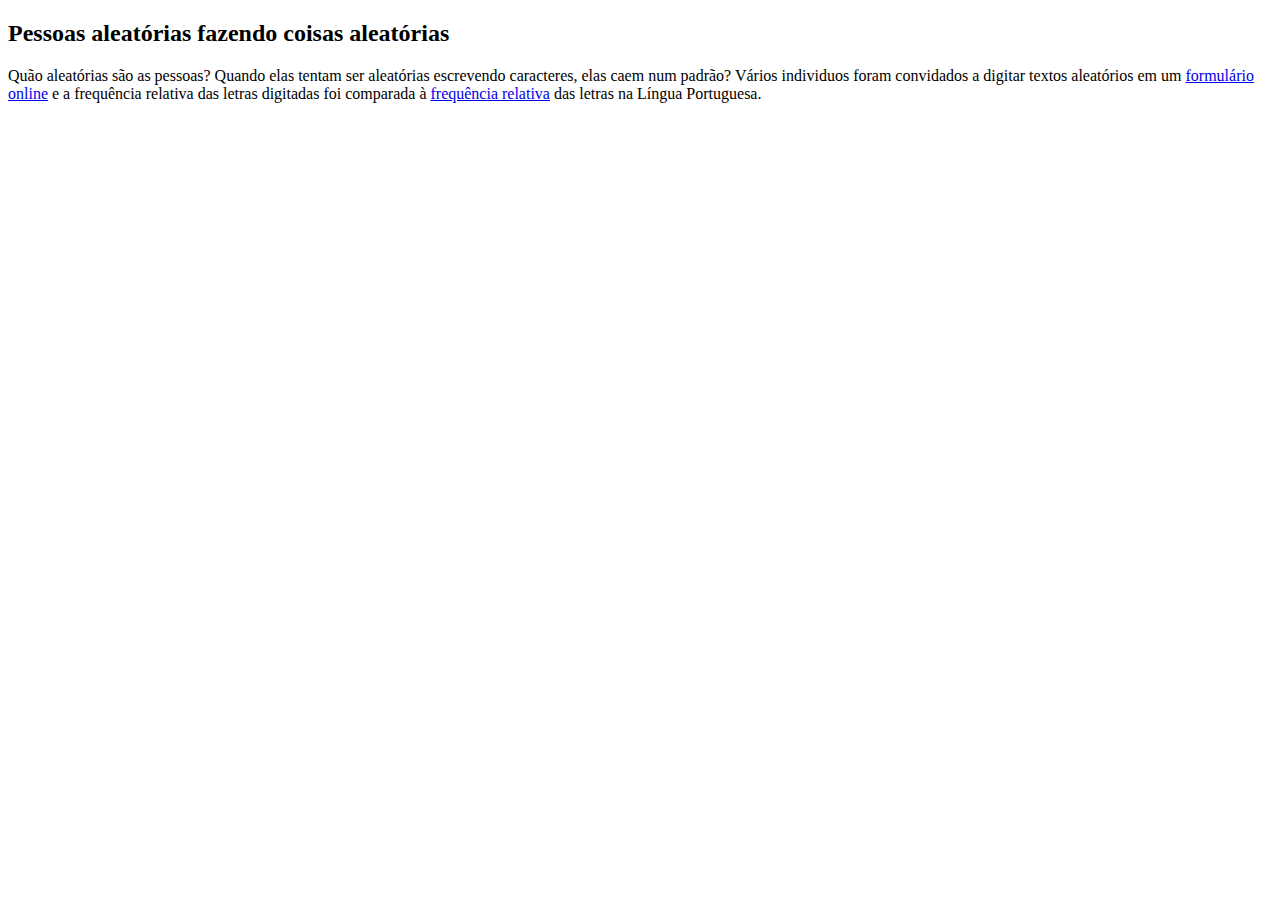
==== index.html @ 422db04c "iniciando melhorias" ====
<!DOCTYPE html>
<html lang="en">
	<head>
		<meta charset="UTF-8">
		<meta name="viewport" content="width=device-width" />
		<title>Pessoas aleatórias fazendo coisas aleatórias</title>
		<link href="css/bootstrap.min.css" rel="stylesheet">
		<link rel="stylesheet" href="css/style.css">
		<script src="//d3js.org/d3.v4.min.js" charset="utf-8"></script>
	</head>
	<body>
		<div class-"container">
			<div class="col-xs-12 col-sm-12 col-md-10 col-md-offset-1 col-lg-10 col-lg-offset-1 col-xl-8 col-xl-offset-2">
				<div class="header">
					<h2>Pessoas aleatórias fazendo coisas aleatórias</h2>
				</div>
				<div class="col-xs-12 col-sm-12 col-md-10 col-md-offset-1 col-lg-10 col-lg-offset-1 col-xl-8 col-xl-offset-2 explanation">
					<span>
						Quão aleatórias são as pessoas? Quando elas tentam ser aleatórias escrevendo caracteres, elas caem num padrão?
						Vários individuos foram convidados a digitar textos aleatórios em um <a href="https://nazareno.typeform.com/to/giC9Vw">formulário online</a> e a frequência relativa das letras digitadas foi comparada à <a href="https://pt.wikipedia.org/wiki/Frequ%C3%AAncia_de_letras#Frequ.C3.AAncias_relativas_das_letras_em_outros_idiomas">frequência relativa</a> das letras na Língua Portuguesa.
					</span>
				</div>
				<div id="stackedBarChart"></div>
				<div id="svg"></div>
				
				<script src="BarChart.js"></script>
				<div class="footer"></div>
			</div>
		</div>
	</body>
</html>
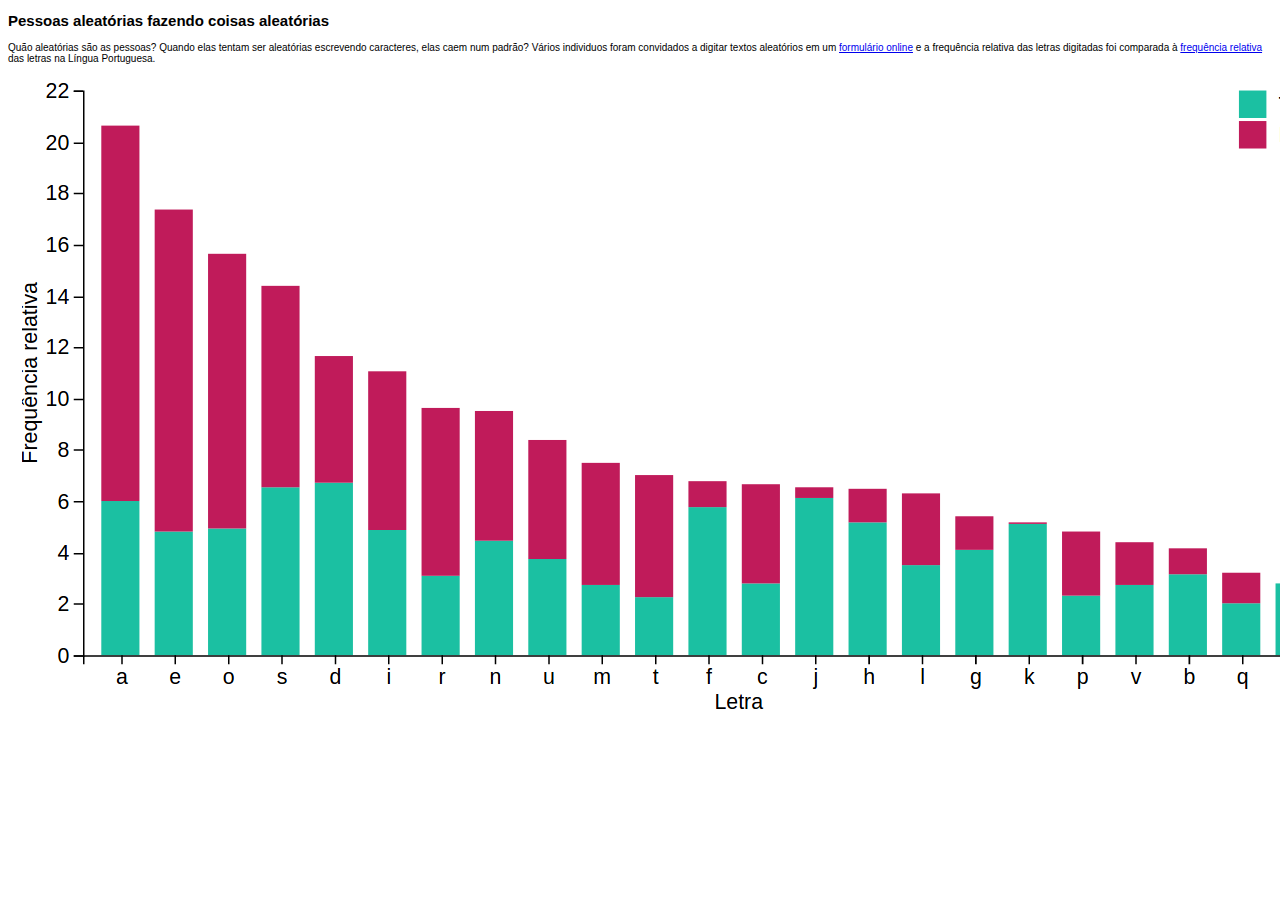
==== commit dc2adddd: "graficos prontos" ====
--- a/index.html
+++ b/index.html
@@ -6,6 +6,7 @@
 		<title>Pessoas aleatórias fazendo coisas aleatórias</title>
 		<link href="css/bootstrap.min.css" rel="stylesheet">
 		<link rel="stylesheet" href="css/style.css">
+		<link rel="stylesheet" href="css/grouped-bar-chart-style.css">
 		<script src="//d3js.org/d3.v4.min.js" charset="utf-8"></script>
 	</head>
 	<body>
@@ -20,12 +21,12 @@
 						Vários individuos foram convidados a digitar textos aleatórios em um <a href="https://nazareno.typeform.com/to/giC9Vw">formulário online</a> e a frequência relativa das letras digitadas foi comparada à <a href="https://pt.wikipedia.org/wiki/Frequ%C3%AAncia_de_letras#Frequ.C3.AAncias_relativas_das_letras_em_outros_idiomas">frequência relativa</a> das letras na Língua Portuguesa.
 					</span>
 				</div>
-				<div id="stackedBarChart"></div>
-				<div id="svg"></div>
-				
-				<script src="BarChart.js"></script>
+
+				<img src="images/grafico-leticia.png">
+				<div id="groupeBarChart"></div>
+				<script src="grouped-bar-chart.js"></script>
 				<div class="footer"></div>
 			</div>
 		</div>
 	</body>
-</html>+</html>
--- a/css/grouped-bar-chart-style.css
+++ b/css/grouped-bar-chart-style.css
@@ -0,0 +1,55 @@
+.axis .domain {
+  display: none;
+}
+
+body {
+  font: 10px sans-serif;
+}
+
+.axis path,
+.axis line {
+  fill: none;
+  stroke: #000;
+  shape-rendering: crispEdges;
+}
+
+.bar {
+  fill: orange;
+}
+
+.bar:hover {
+  fill: orangered ;
+}
+
+.x.axis path {
+  display: none;
+}
+
+.d3-tip {
+  line-height: 1;
+  font-weight: bold;
+  padding: 12px;
+  background: rgba(0, 0, 0, 0.8);
+  color: #fff;
+  border-radius: 2px;
+}
+
+/* Creates a small triangle extender for the tooltip */
+.d3-tip:after {
+  box-sizing: border-box;
+  display: inline;
+  font-size: 10px;
+  width: 100%;
+  line-height: 1;
+  color: rgba(0, 0, 0, 0.8);
+  content: "\25BC";
+  position: absolute;
+  text-align: center;
+}
+
+/* Style northward tooltips differently */
+.d3-tip.n:after {
+  margin: -1px 0 0 0;
+  top: 100%;
+  left: 0;
+}
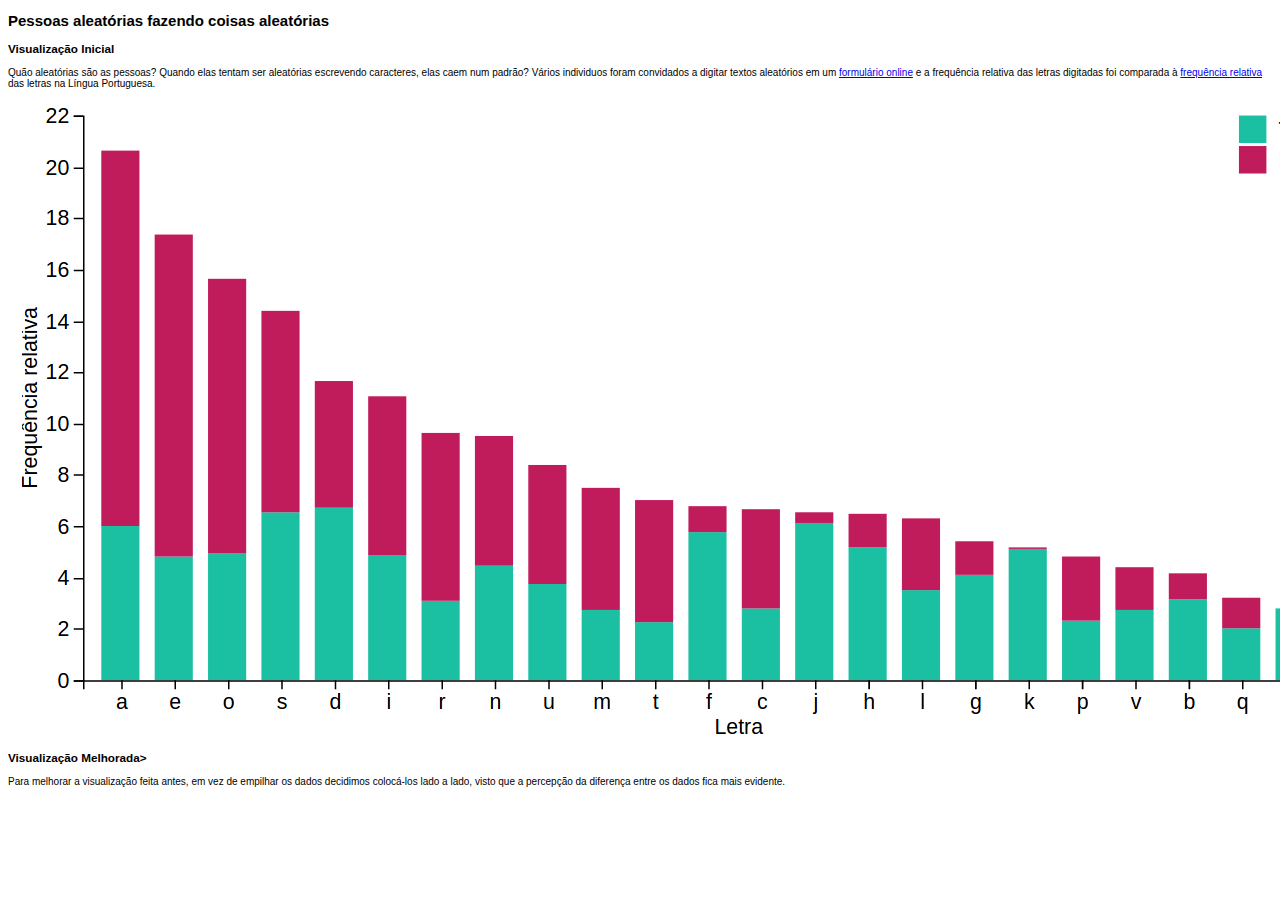
==== commit 452cfe9f: "iniciando textos" ====
--- a/index.html
+++ b/index.html
@@ -15,15 +15,28 @@
 				<div class="header">
 					<h2>Pessoas aleatórias fazendo coisas aleatórias</h2>
 				</div>
-				<div class="col-xs-12 col-sm-12 col-md-10 col-md-offset-1 col-lg-10 col-lg-offset-1 col-xl-8 col-xl-offset-2 explanation">
+				<div class=".col-sm-5 .col-md-6">
+					<h3>Visualização Inicial</h3>
 					<span>
 						Quão aleatórias são as pessoas? Quando elas tentam ser aleatórias escrevendo caracteres, elas caem num padrão?
 						Vários individuos foram convidados a digitar textos aleatórios em um <a href="https://nazareno.typeform.com/to/giC9Vw">formulário online</a> e a frequência relativa das letras digitadas foi comparada à <a href="https://pt.wikipedia.org/wiki/Frequ%C3%AAncia_de_letras#Frequ.C3.AAncias_relativas_das_letras_em_outros_idiomas">frequência relativa</a> das letras na Língua Portuguesa.
 					</span>
+
+					<img src="images/grafico-leticia.png">
+
 				</div>
 
-				<img src="images/grafico-leticia.png">
-				<div id="groupeBarChart"></div>
+				<div class=".col-sm-5 .col-md-6">
+					<h3>Visualização Melhorada></h3>
+					<span>
+						Para melhorar a visualização feita antes, em vez de empilhar os dados decidimos colocá-los lado a lado, visto que a percepção da diferença entre os dados fica mais evidente.
+					</span>
+
+					<div id="groupeBarChart"</div>
+
+				</div>
+
+
 				<script src="grouped-bar-chart.js"></script>
 				<div class="footer"></div>
 			</div>
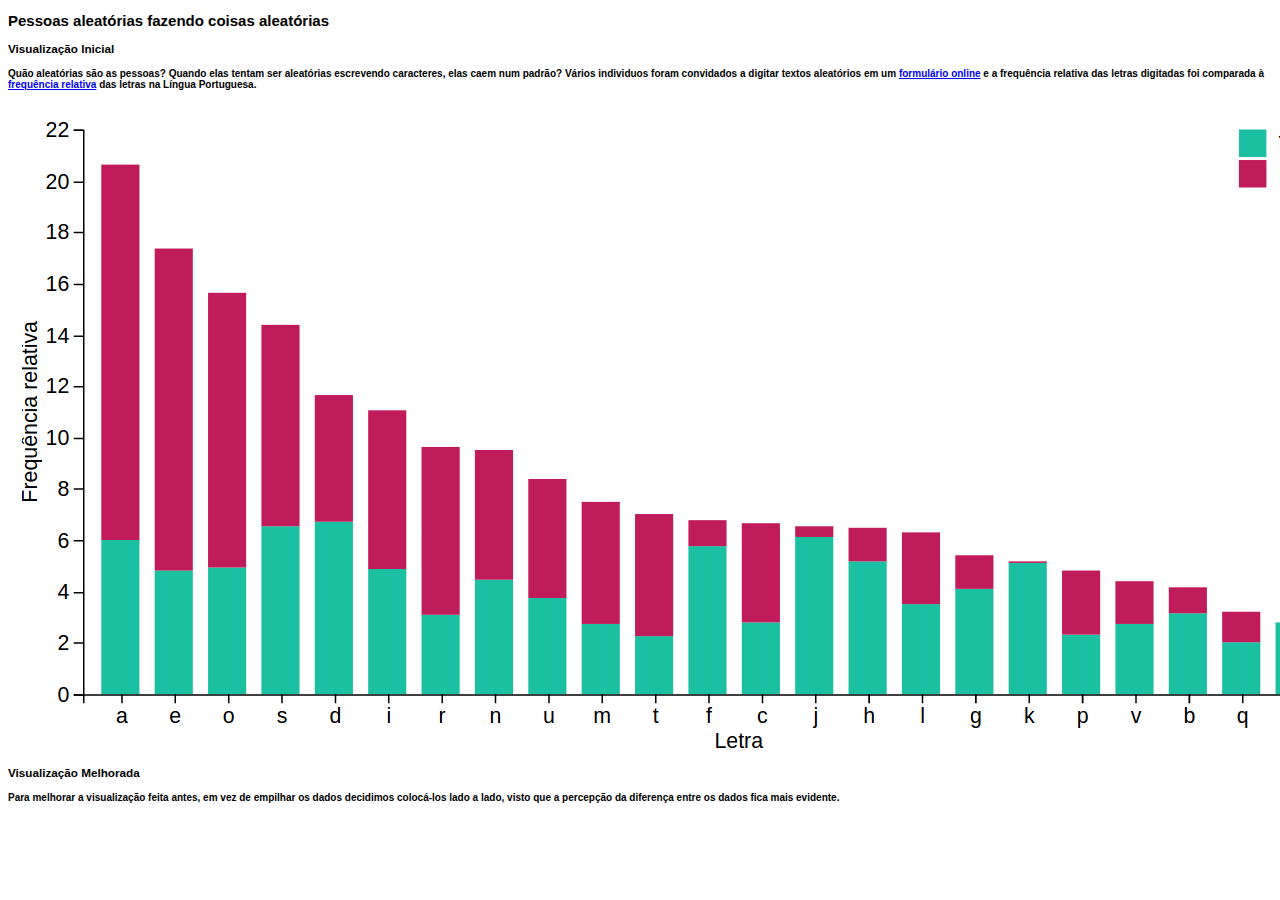
==== commit ee51a486: "ajustando textos" ====
--- a/index.html
+++ b/index.html
@@ -17,20 +17,20 @@
 				</div>
 				<div class=".col-sm-5 .col-md-6">
 					<h3>Visualização Inicial</h3>
-					<span>
+					<h4>
 						Quão aleatórias são as pessoas? Quando elas tentam ser aleatórias escrevendo caracteres, elas caem num padrão?
 						Vários individuos foram convidados a digitar textos aleatórios em um <a href="https://nazareno.typeform.com/to/giC9Vw">formulário online</a> e a frequência relativa das letras digitadas foi comparada à <a href="https://pt.wikipedia.org/wiki/Frequ%C3%AAncia_de_letras#Frequ.C3.AAncias_relativas_das_letras_em_outros_idiomas">frequência relativa</a> das letras na Língua Portuguesa.
-					</span>
+					</h4>
 
 					<img src="images/grafico-leticia.png">
 
 				</div>
 
 				<div class=".col-sm-5 .col-md-6">
-					<h3>Visualização Melhorada></h3>
-					<span>
+					<h3>Visualização Melhorada</h3>
+					<h4>
 						Para melhorar a visualização feita antes, em vez de empilhar os dados decidimos colocá-los lado a lado, visto que a percepção da diferença entre os dados fica mais evidente.
-					</span>
+					</h4>
 
 					<div id="groupeBarChart"</div>
 
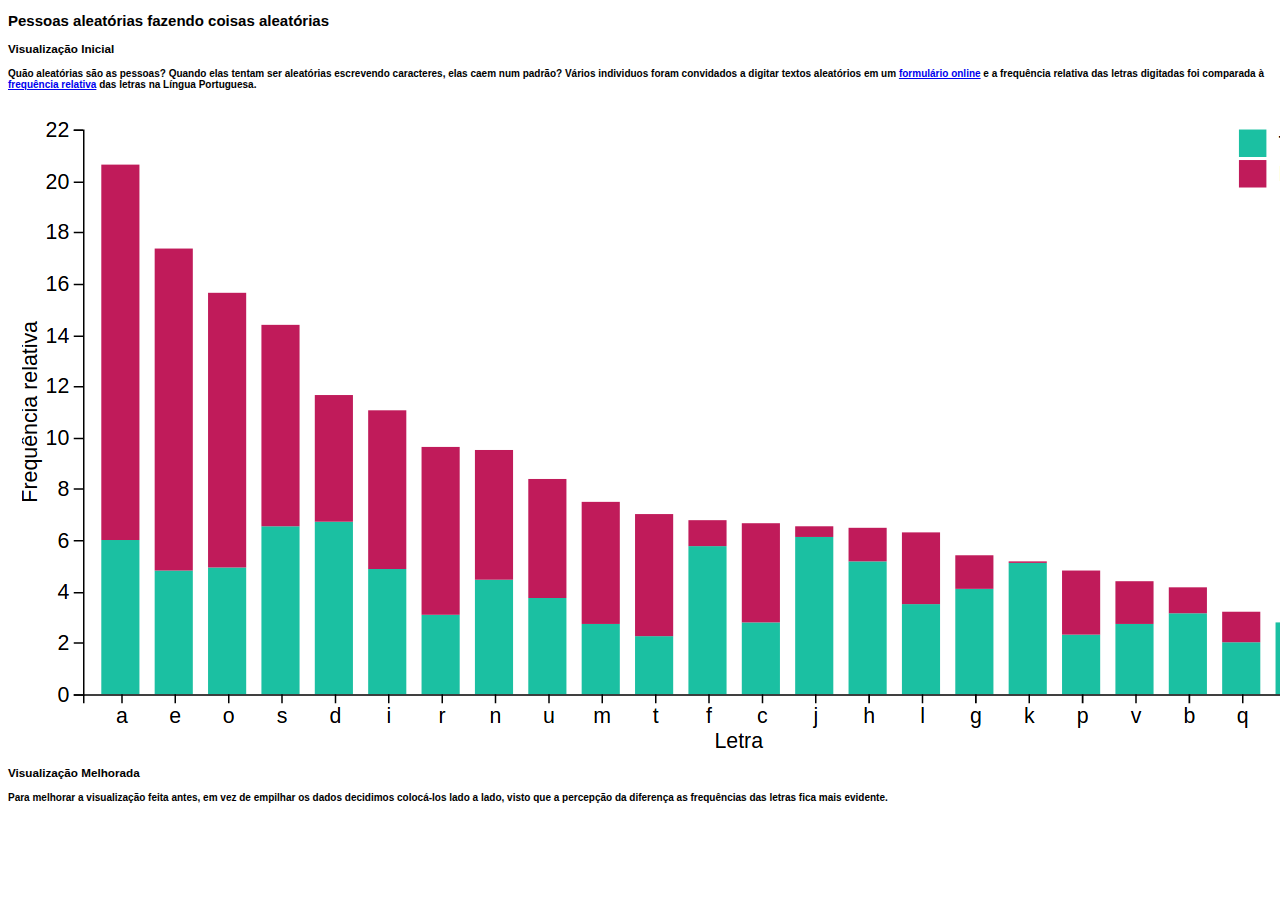
==== commit 7e25b830: "ajustando textos" ====
--- a/index.html
+++ b/index.html
@@ -29,7 +29,7 @@
 				<div class=".col-sm-5 .col-md-6">
 					<h3>Visualização Melhorada</h3>
 					<h4>
-						Para melhorar a visualização feita antes, em vez de empilhar os dados decidimos colocá-los lado a lado, visto que a percepção da diferença entre os dados fica mais evidente.
+						Para melhorar a visualização feita antes, em vez de empilhar os dados decidimos colocá-los lado a lado, visto que a percepção da diferença as frequências das letras fica mais evidente.
 					</h4>
 
 					<div id="groupeBarChart"</div>
